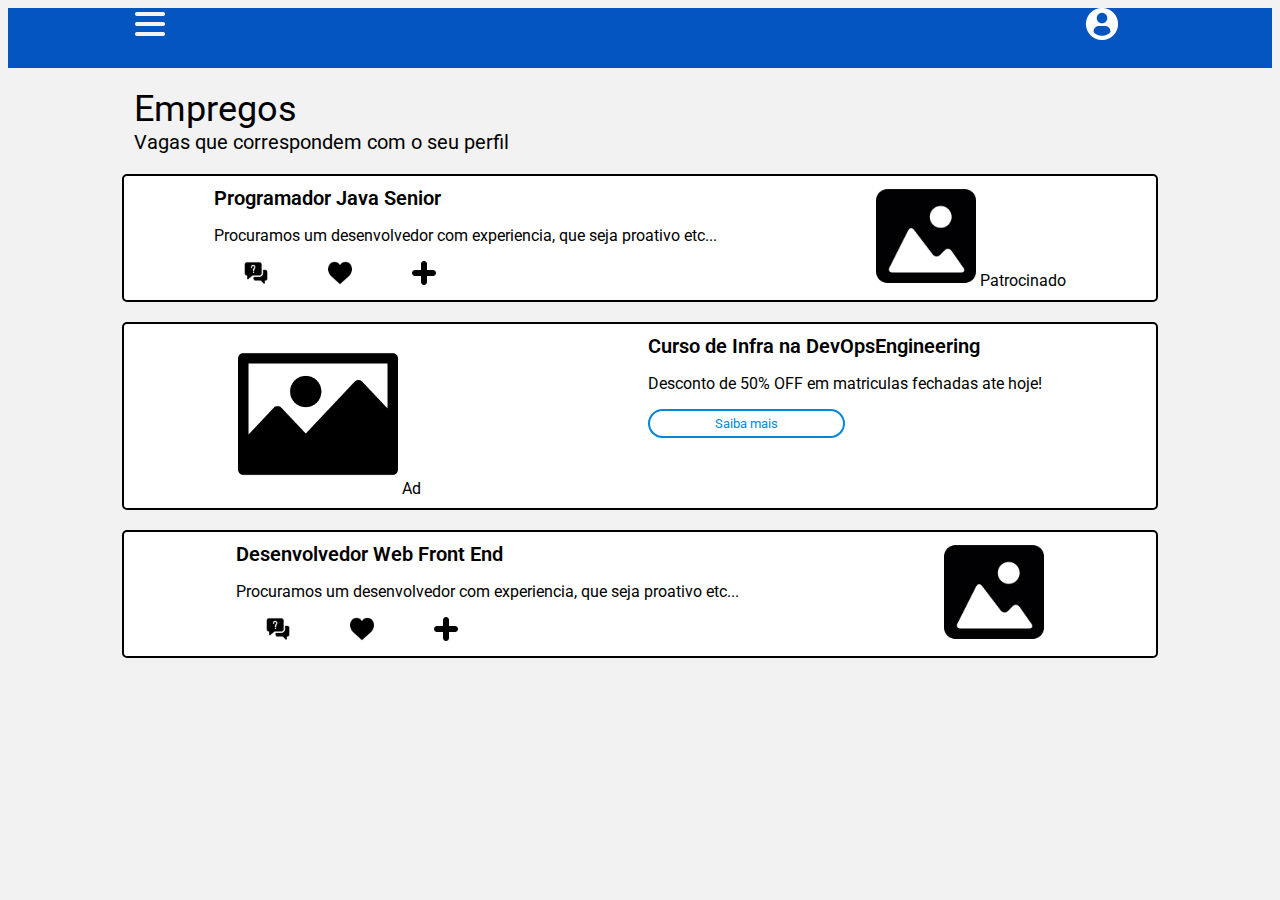
==== src/jobs.html @ ccf46ea1 "feat: tipografia, estilos e icones" ====
<!DOCTYPE html>
<html lang="pt-br">
<head>
    <meta charset="UTF-8">
    <meta name="viewport" content="width=device-width, initial-scale=1.0">
    <title>App Inatel</title>
    <link rel="stylesheet" href="styles/style.css">
    <link rel="preconnect" href="https://fonts.googleapis.com">
    <link rel="preconnect" href="https://fonts.gstatic.com" crossorigin>
    <link href="https://fonts.googleapis.com/css2?family=Roboto:ital,wght@0,100;0,300;0,400;0,500;0,700;0,900;1,100;1,300;1,400;1,500;1,700;1,900&display=swap" rel="stylesheet">
</head>
<body>
    <header id="head">
        <div class="container">
            <div id="menu">
                <a href="#">
                    <img src="icons/menu-gray.png" alt='Menu' width="32px"/>
                </a>
            </div>
		    <div id="perfil">
                <a href="#">
                    <img src="icons/user-gray.png" alt='Usuário' width="32px"/>
                </a>
            </div>
        </div>
    </header>
    <main>
        <div id="welcome">
            <div id="title">Empregos</div>
            <div id="intro">Vagas que correspondem com o seu perfil</div>
        </div>
        <div id="box">
            <a href="#">
                <div class="flex-container">
                    <div id="job_desc"><h3>Programador Java Senior</h3>
                        <p>Procuramos um desenvolvedor com experiencia, que seja proativo etc...</p>
                        <div class="flex-container icons">
                            <img src="icons/ajuda.png" alt='Ajuda' width="24px"/>
                            <img src="icons/like.png" alt='Favoritos' width="24px"/>
                            <img src="icons/add.png" alt='Aplicar' width="24px"/>
                        </div>
                    </div>
                    <div id="logo_empresa">
                        <img src="icons/logo.png" alt='Logo' width="100px"/>
                        <span>Patrocinado</span>
                    </div>
                </div>
            </a>
        </div>
        <div id="box">
            <a href="#">
                <div class="flex-container">
                    <div id="logo_empresa">
                        <img src="icons/imagem.png" alt='Logo' width="160px"/>
                        <span>Ad</span>
                    </div>
                    <div id="job_desc" class="ad"><h3>Curso de Infra na DevOpsEngineering</h3>
                        <p>Desconto de 50% OFF em matriculas fechadas ate hoje!</p>
                        <div class="flex-container icons">
                            <button>
                                Saiba mais
                            </button>
                        </div>
                    </div>
                </div>
            </a>
        </div>
        <div id="box">
            <a href="#">
                <div class="flex-container">
                    <div id="job_desc"><h3>Desenvolvedor Web Front End</h3>
                        <p>Procuramos um desenvolvedor com experiencia, que seja proativo etc...</p>
                        <div class="flex-container icons">
                            <img src="icons/ajuda.png" alt='Ajuda' width="24px"/>
                            <img src="icons/like.png" alt='Favoritos' width="24px"/>
                            <img src="icons/add.png" alt='Aplicar' width="24px"/>
                        </div>
                    </div>
                    <div id="logo_empresa">
                        <img src="icons/logo.png" alt='Logo' width="100px"/>
                    </div>
                </div>
            </a>
        </div>
	</main>

    <!-- SCRIPTS-->
    <script type="text/javascript" src="js/index.js"></script>
</body>
</html>
---- src/styles/style.css ----
:root{
    --nav-color: #0455BF;
    --bg-color: #F2F2F2;
    --bt-color: #0487D9;
}

* {
    font-family: "Roboto", sans-serif;
    font-weight: 400;
    font-style: normal;
}
body{
    background-color: var(--bg-color);
}
a{
    text-decoration: none;
    color: black;
}
header, main{
    width: 100%;
    display: flex;
    flex-direction: column;
    align-items: center;
    justify-content: center;
}
#head{
    background: var(--nav-color);
}
#head .container{
    width: 80%;
    display: flex;
    justify-content: space-between;
    align-items: center;
}
#perfil{
    float: right;
    width: 60px;
    height: 60px;
}
#menu{
    float: left;
    width: 60px;
    height: 60px;
}
#welcome{
    display: block;
    width: 80%;
}
#box{
    display: flex;
    flex-direction: column;
    justify-content: center;
    width: 80%;
    margin-top: 20px;
    border: 2px solid black;
    padding: 10px;
    border-radius: 5px;
    background-color: white;
}
#inner_box{
    display: flex;
    justify-content: space-between;
    width: 80%;
    margin-top: 20px;
    border: 2px solid black;
    padding: 10px;
    align-items: center;
    border-radius: 5px;
}
#title{
    margin-top: 20px;
    font-size: 36px;
}
#intro{
    font-size: 20px;
}
#job_desc{
    display: block;
}
h3{
    margin: 0px;
    padding: 0px;
    font-size: 20px;
    font-weight: 600;
}
.flex-container{
    display: flex;
    justify-content: space-around;
}
.icons{
    width: 50%;
}

.icons button{
    color: var(--bt-color);
    background: white;
    border: 2px solid var(--bt-color);
    border-radius: 25px;
    padding: 5px;
    width: 100%;
    height: 100%;
}

.ad{
    margin-left: 20px;
}
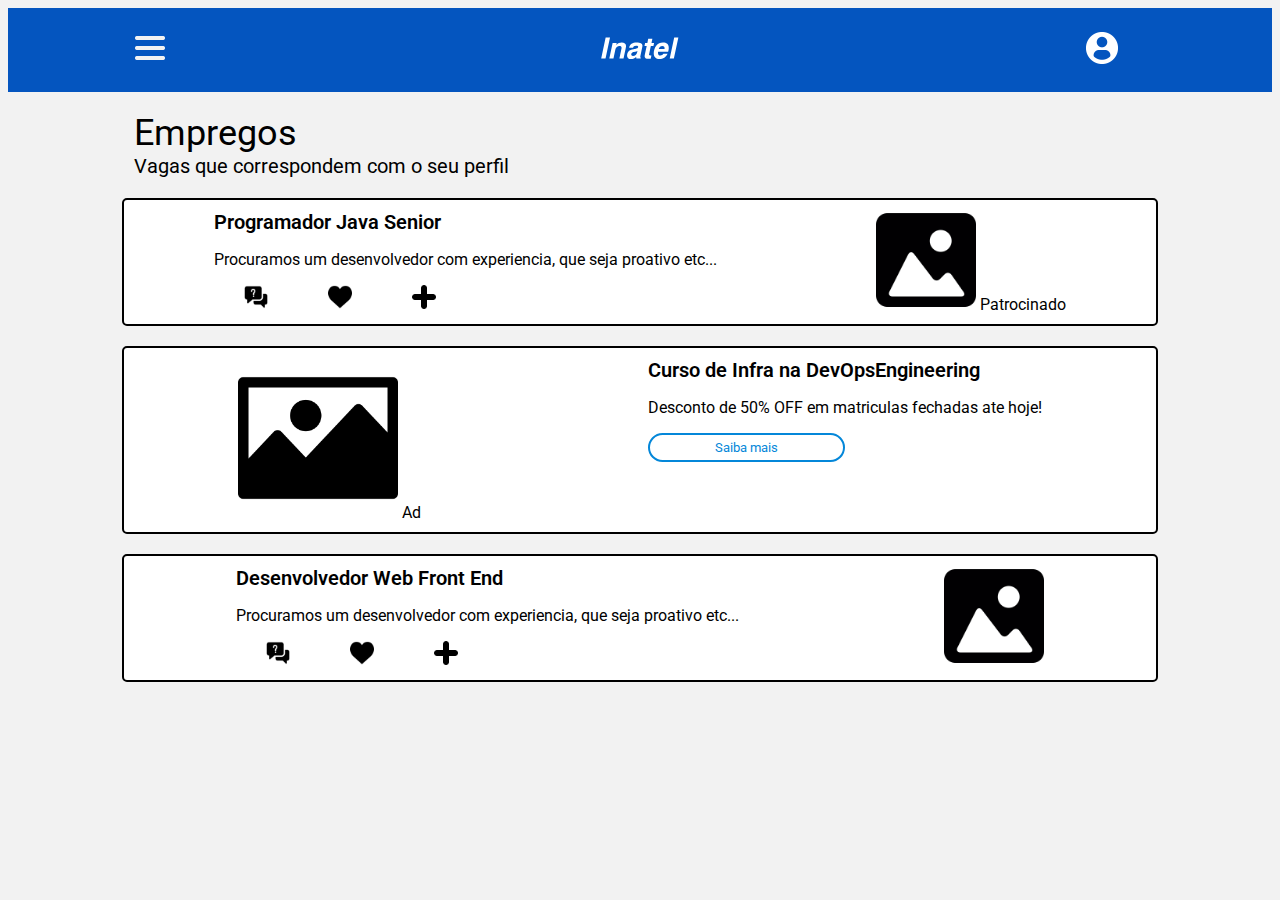
==== commit 5845761b: "feat: adding images" ====
--- a/src/jobs.html
+++ b/src/jobs.html
@@ -15,6 +15,13 @@
             <div id="menu">
                 <a href="#">
                     <img src="icons/menu-gray.png" alt='Menu' width="32px"/>
+                </a>
+            </div>
+            <div id="logo_inatel">
+                <a href="#">
+                    <svg class="svg_logo" xmlns="http://www.w3.org/2000/svg" viewBox="100 150 390 116">
+                        <path class="path_logo" d="M127.455,156.988h21.287l-21.859,102.835H105.69L127.455,156.988L127.455,156.988z M225.618,208.048	l-10.941,51.775H194.51l9.726-45.911c0.286-1.168,0.477-2.312,0.62-3.456c0.143-1.144,0.214-2.145,0.214-3.027	c0-2.86-0.834-4.982-2.527-6.412c-1.668-1.407-4.147-2.122-7.461-2.122c-5.078,0-9.392,1.406-12.968,4.219 c-3.552,2.836-5.888,6.698-6.96,11.633l-9.559,45.076h-20.31l16.186-75.946h19.905l-2.002,9.559 c3.957-3.886,8.105-6.794,12.491-8.701c4.362-1.907,9.011-2.86,13.945-2.86c6.508,0,11.656,1.501,15.447,4.529 c3.79,3.027,5.697,7.151,5.697,12.372c0,1.239-0.096,2.55-0.286,3.933S226.143,205.855,225.618,208.048L225.618,208.048z	 M282.709,222.636c-3.29,1.455-7.318,2.646-12.038,3.6c-4.744,0.954-7.557,1.55-8.438,1.788c-3.218,0.978-5.674,2.526-7.414,4.648	c-1.716,2.122-2.574,4.672-2.574,7.652c0,2.074,0.739,3.719,2.24,4.887c1.478,1.168,3.552,1.74,6.222,1.74	c5.078,0,9.487-1.574,13.206-4.721s6.15-7.342,7.271-12.61L282.709,222.636L282.709,222.636z M306.333,202.613l-9.154,43.145	c-0.238,1.313-0.405,2.432-0.524,3.361s-0.167,1.717-0.167,2.385c0,1.168,0.167,2.098,0.548,2.789 c0.381,0.715,1.049,1.406,2.026,2.098l-0.763,3.432h-21.025c-0.048-0.285-0.143-0.643-0.286-1.119	c-0.381-1.813-0.572-3.076-0.572-3.768c0-0.428,0.048-1,0.119-1.715c0.072-0.74,0.167-1.574,0.31-2.551	c-3.218,3.861-7.032,6.793-11.49,8.818c-4.458,2.027-9.344,3.053-14.708,3.053c-5.721,0-10.274-1.455-13.659-4.338	c-3.361-2.885-5.054-6.771-5.054-11.658c0-9.51,2.574-16.876,7.724-22.097c5.125-5.197,13.206-8.629,24.171-10.25	c1.788-0.287,4.195-0.645,7.271-1.049c10.131-1.168,15.185-4.53,15.185-10.108c0-2.098-0.834-3.623-2.527-4.577	c-1.669-0.954-4.338-1.43-8.033-1.43c-4.195,0-7.581,0.93-10.131,2.813c-2.574,1.883-4.052,4.529-4.481,7.914h-19.166	c1.359-8.2,5.292-14.684,11.824-19.451c6.507-4.768,14.731-7.151,24.672-7.151c8.987,0,15.971,1.454,20.954,4.362	s7.484,6.984,7.484,12.205c0,0.834-0.047,1.668-0.143,2.503C306.642,201.063,306.5,201.874,306.333,202.613L306.333,202.613z	 M335.081,163.281h20.31l-4.338,20.595h12.634l-3.004,14.303h-12.776l-8.844,42.026c0,0.238-0.048,0.547-0.144,0.93	c-0.095,0.404-0.144,0.668-0.144,0.811c0,1.119,0.549,1.93,1.67,2.406c1.119,0.502,3.051,0.74,5.792,0.74h4.409l-3.289,15.303	c-1.168,0.049-2.717,0.096-4.672,0.145c-3.528,0.094-5.84,0.143-6.913,0.143c-6.508,0-11.18-0.883-14.017-2.646	c-2.837-1.787-4.267-4.672-4.267-8.678c0-1.119,0.118-2.455,0.357-4.051c0.214-1.574,0.596-3.6,1.12-6.08l8.701-41.048h-10.752	l3.004-14.303h10.895L335.081,163.281L335.081,163.281z M432.339,227.213H383.4c-0.167,1.025-0.311,2.026-0.405,3.004	s-0.144,1.835-0.144,2.574c0,4.1,0.978,7.199,2.956,9.297s4.911,3.146,8.772,3.146c3.266,0,6.031-0.668,8.344-1.979	c2.313-1.334,4.434-3.48,6.389-6.46h20.309c-3.576,7.962-8.914,14.208-16.018,18.761c-7.105,4.553-14.994,6.842-23.695,6.842	c-8.63,0-15.424-2.551-20.43-7.676c-5.006-5.127-7.508-12.016-7.508-20.692c0-6.197,1.096-12.609,3.289-19.236	c2.17-6.627,5.077-12.325,8.725-17.092c4.172-5.435,9.059-9.559,14.588-12.348c5.531-2.789,11.633-4.195,18.283-4.195	c8.939,0,15.924,2.36,20.955,7.104c5.029,4.72,7.531,11.275,7.531,19.666c0,2.193-0.213,4.696-0.666,7.534	C434.246,218.322,433.458,222.232,432.339,227.213L432.339,227.213z M414.46,213.912c0.143-1.119,0.262-2.098,0.334-2.955	c0.07-0.858,0.096-1.55,0.096-2.05c0-3.385-0.979-6.031-2.957-7.914s-4.768-2.813-8.344-2.813c-4.146,0-7.676,1.335-10.607,4.005	s-5.172,6.579-6.697,11.728H414.46L414.46,213.912z M461.826,156.988h20.311l-21.932,102.835h-20.262L461.826,156.988	L461.826,156.988z"></path>
+                    </svg>
                 </a>
             </div>
 		    <div id="perfil">
--- a/src/styles/style.css
+++ b/src/styles/style.css
@@ -36,11 +36,13 @@
     float: right;
     width: 60px;
     height: 60px;
+    margin-top: 24px;
 }
 #menu{
     float: left;
     width: 60px;
     height: 60px;
+    margin-top: 24px;
 }
 #welcome{
     display: block;
@@ -103,4 +105,23 @@
 
 .ad{
     margin-left: 20px;
-}+}
+
+
+/* estilo para a div que deve ser centralizada de maneira clássica. */
+#logo {
+    position: absolute;
+    top: 13px;
+    left: 50%;
+    transform: translate(-50%); /* translate deve conpensar a largura do logo */
+  }
+  
+  /* estilo para a largura do logo. */
+  .svg_logo{
+    width: 80px;
+  }
+  
+  /* estilo para a cor do logo. */
+  .path_logo{
+    fill: white;
+  }